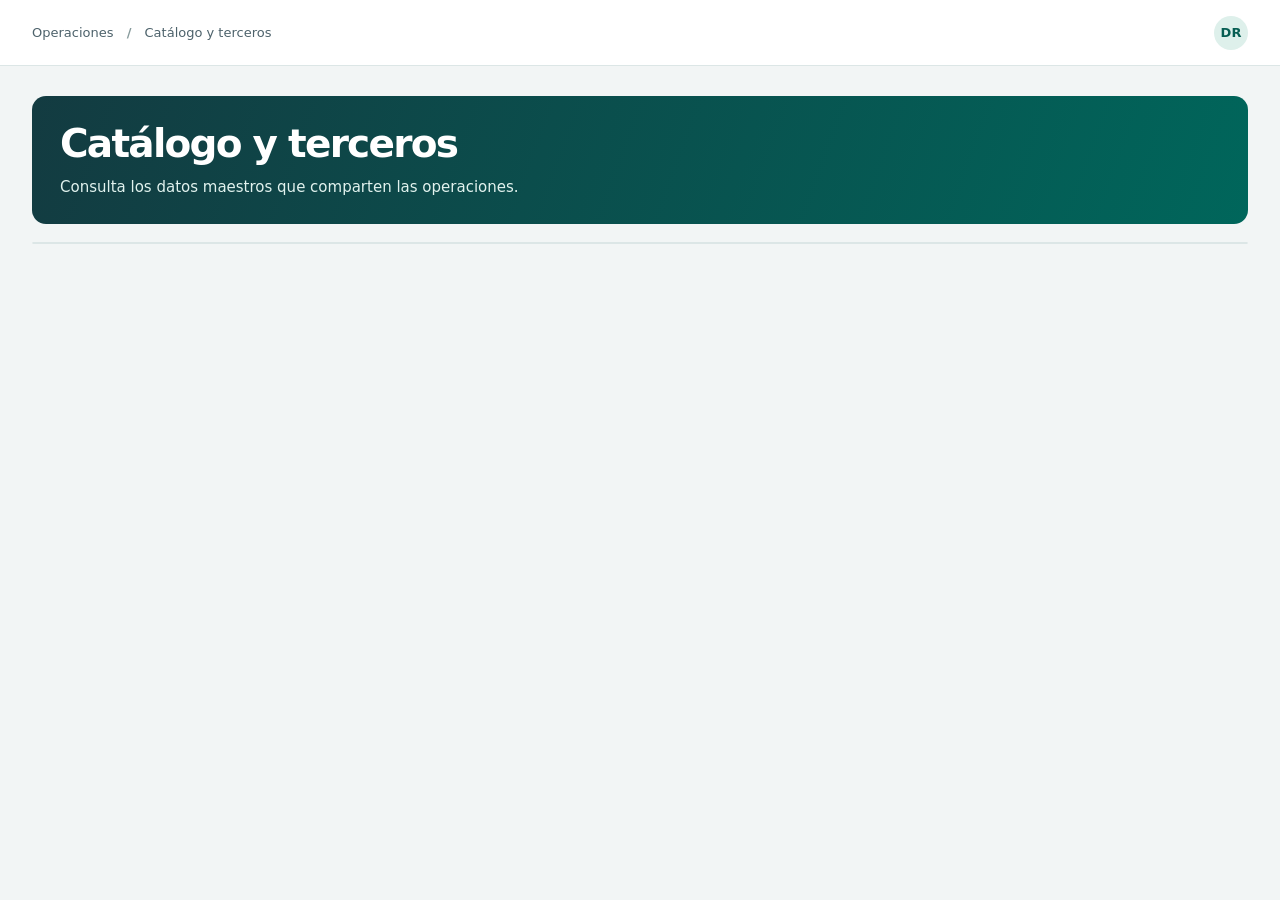
==== frontend/catalogo.html @ 20bc1d38 "Primer avance Frontend" ====
<!doctype html>
<html lang="es-CO">

<head>
    <meta charset="utf-8">
    <meta name="viewport" content="width=device-width, initial-scale=1">
    <title>Catálogo y terceros | DistribuRed</title>
    <link rel="stylesheet" href="./src/app/styles.css">
    <link rel="stylesheet" href="./src/app/navegacion.css">
    <link rel="stylesheet" href="./src/app/acceso.css">
    <script type="module" src="./src/app/navegacion.js"></script>
</head>

<body class="layout-navegacion">
    <aside class="sidebar" id="barra-lateral" hidden></aside>

    <div class="workspace">
        <header class="top">
            <span>Operaciones <b>/</b> Catálogo y terceros</span>
            <span class="avatar" aria-label="Perfil de demostración">DR</span>
        </header>

        <main>
            <section class="hero">
                <div>
                    <h1>Catálogo y terceros</h1>
                    <p>Consulta los datos maestros que comparten las operaciones.</p>
                </div>
            </section>

            <section class="panel directorio" id="directorio" aria-label="Consulta de registros"></section>
        </main>
    </div>
</body>

</html>
---- frontend/src/app/styles.css ----
:root{font:15px/1.5 system-ui,sans-serif;color:#142733;background:#f2f5f5;--muted:#4d626b;--line:#dce6e6;--accent:#006b61}
*{box-sizing:border-box}
body{margin:0;display:grid;grid-template-columns:218px minmax(0,1fr);min-height:100vh}
.sidebar{background:#10272d;color:white;display:flex;flex-direction:column;padding:27px 16px;gap:42px}
.brand,.selected{color:inherit;text-decoration:none;display:flex;align-items:center;gap:12px}
.brand{font-weight:750;font-size:19px;padding-inline:5px}
.logo{display:grid;place-items:center;background:#77eed0;color:#103832;width:34px;height:34px;border-radius:9px}
.selected{border-radius:8px;background:#22464a;padding:11px 13px;color:#aaf6e3;font-weight:650}
.demo{margin-top:auto;color:#c1d5d6;font-size:12px;padding:0 5px;display:flex;align-items:center;gap:8px}
.demo i,.dot{width:8px;height:8px;border-radius:50%;display:inline-block;background:#65dfb7}
.top{background:#fff;border-bottom:1px solid var(--line);height:66px;display:flex;align-items:center;justify-content:space-between;padding:0 32px;color:var(--muted);font-size:13px}
.top b{margin:0 9px;color:#879b9c}
.avatar{border-radius:50%;display:grid;place-items:center;width:34px;height:34px;background:#def0eb;color:#075e53;font-weight:750}
main{max-width:1400px;margin:auto;padding:30px 32px 48px}
.hero{display:flex;align-items:flex-end;justify-content:space-between;gap:24px;padding:26px 28px;border-radius:14px;background:linear-gradient(110deg,#133b41,#00665b);color:#fff}
h1,h2,p{margin:0}
h1{font-size:clamp(25px,3.2vw,39px);letter-spacing:-.045em;line-height:1.15}
.hero p{color:#e1f2ee;margin-top:9px}
label{display:grid;gap:5px;font-weight:650;font-size:13px}
.hero select{min-width:205px}
input,select,button{font:inherit;color:#142733;background:#fff;border:1px solid #bacbcd;border-radius:7px;min-height:42px;padding:8px 11px}
button{cursor:pointer;font-weight:650}
button:hover{background:#edf6f3}
:focus-visible{outline:3px solid #008671;outline-offset:3px}
.sidebar :focus-visible,.hero :focus-visible{outline-color:#83ffe0}
.cards{display:grid;grid-template-columns:repeat(4,minmax(0,1fr));gap:13px;margin:18px 0}
.card,.panel{background:#fff;border:1px solid var(--line);border-radius:12px}
.card{padding:15px 17px}
.card span{color:var(--muted);font-weight:650;font-size:13px;display:flex;align-items:center;gap:7px}
.card strong{font-size:30px;line-height:1.35}
.dot.disponible{background:#07816b}.dot.bajo{background:#a76706}.dot.agotado{background:#bc3f53}.dot.ausente{background:#627581}
.panel-title{padding:17px 20px 8px;display:flex;align-items:center;justify-content:space-between;gap:12px}
h2{font-size:20px}
#conteo{color:var(--muted);font-size:13px}
.filters{display:flex;align-items:end;gap:12px;padding:8px 20px 17px}
.search{flex:1}
.table-wrap{overflow-x:auto}
table{width:100%;border-collapse:collapse;text-align:left;white-space:nowrap;font-size:14px}
th,td{padding:12px 16px;border-top:1px solid #e5eded}
thead{background:#f4f8f7;color:#425861;font-size:12px}
tr th:first-child,tr td:first-child{padding-left:20px}
tbody th{font-weight:650}
tbody tr:hover{background:#f7fbfa}
small{display:block;color:var(--muted);font-weight:400}
.number{text-align:right;font-variant-numeric:tabular-nums}
.badge{display:inline-block;padding:4px 9px;border-radius:20px;font-size:12px;font-weight:700}
.badge.disponible{background:#e0f6ed;color:#09664e}
.badge.bajo{background:#fff0d2;color:#805000}
.badge.agotado{background:#fce6eb;color:#962842}
.badge.ausente{background:#eaf0f3;color:#4c5c68}
.empty{text-align:center;color:var(--muted);padding:30px}
@media(max-width:850px){body{grid-template-columns:1fr}.sidebar{flex-direction:row;align-items:center;gap:12px;flex-wrap:wrap;padding:12px 16px}.demo{margin:0 0 0 auto}.top{padding:0 16px}.hero{padding:19px}main{padding:16px}.filters{flex-wrap:wrap}}
@media(max-width:550px){.hero{align-items:stretch;flex-direction:column;gap:12px}.cards{grid-template-columns:repeat(2,1fr)}.search{flex-basis:100%}.filters select{max-width:100%}.demo{margin-left:0}}
.sidebar nav {
  display: grid;
  gap: 5px;
}

.sidebar nav a {
  display: flex;
  align-items: center;
  gap: 8px;
  padding: 10px 13px;
  border-radius: 8px;
  color: #c1d5d6;
  text-decoration: none;
  font-weight: 650;
}

.sidebar nav a:hover,
.sidebar nav a[aria-current="page"] {
  background: #22464a;
  color: #aaf6e3;
}

.enlace-detalle {
  color: var(--accent);
  font-weight: 650;
  text-underline-offset: 3px;
}

#estado-resumen {
  color: var(--muted);
  font-size: 13px;
}

@media (max-width: 850px) {
  .sidebar nav {
    display: flex;
    flex-wrap: wrap;
  }
}

.transferencias {
  margin-top: 18px;
}

.traslado {
  border-top: 1px solid var(--line);
}

.traslado summary {
  display: flex;
  align-items: center;
  justify-content: space-between;
  flex-wrap: wrap;
  gap: 10px;
  padding: 14px 20px;
  cursor: pointer;
}

.traslado summary strong::before {
  content: "▸ ";
}

.traslado[open] summary strong::before {
  content: "▾ ";
}

.traslado summary:hover {
  background: #f7fbfa;
}

.traslado-estados {
  display: flex;
  flex-wrap: wrap;
  gap: 6px;
}

.traslado-fechas {
  padding: 0 20px 12px;
  color: var(--muted);
  font-size: 13px;
}

@media (min-width: 851px) {
  .sidebar {
    position: sticky;
    top: 0;
    align-self: start;
    height: 100vh;
    overflow-y: auto;
  }
}

#filtros-ventas label:has(#solo-saldo) {
  align-self: center;
}

#filtros-ventas label:has(#solo-saldo) span {
  display: inline-flex;
  align-items: center;
  gap: 7px;
}

#solo-saldo {
  min-height: 0;
  margin: 0;
  accent-color: var(--accent);
}

.titulo-pagos {
  margin: 14px 20px 6px;
  font-size: 14px;
}

.directorio {
  margin-top: 18px;
  min-width: 0;
}

.directorio .filters > label {
  min-width: 0;
}

.directorio .filters input,
.directorio .filters select {
  max-width: 100%;
}

.directorio-conteo {
  margin: 0;
  padding: 0 20px 12px;
  color: var(--muted);
  font-size: 13px;
}

#consolidado-corporativo {
  margin-top: 18px;
}
---- frontend/src/app/navegacion.css ----
body.layout-navegacion {
  display: grid;
  grid-template-columns: minmax(0, 1fr);
}

.layout-navegacion > .workspace {
  grid-column: 1;
  grid-row: 1;
  min-width: 0;
}

.layout-navegacion .sidebar[hidden],
.layout-navegacion main[hidden] {
  display: none;
}

.layout-navegacion .table-wrap {
  max-width: 100%;
  overflow-x: auto;
}

.layout-navegacion .top {
  display: flex;
  align-items: center;
  justify-content: flex-start;
  gap: 12px;
}

.layout-navegacion .top > span:not(.avatar) {
  min-width: 0;
  overflow: hidden;
  text-overflow: ellipsis;
  white-space: nowrap;
}

.layout-navegacion .top .avatar {
  flex: 0 0 auto;
  margin-inline-start: auto;
}

.boton-menu {
  flex: 0 0 auto;
  min-height: 36px;
  padding: 5px 10px;
}

.layout-navegacion .sidebar nav {
  display: grid;
  gap: 5px;
}

.layout-navegacion .sidebar nav a {
  display: flex;
  align-items: center;
  gap: 8px;
  padding: 10px 13px;
  border-radius: 8px;
  color: #c1d5d6;
  text-decoration: none;
  font-weight: 650;
}

.layout-navegacion .sidebar nav a:hover,
.layout-navegacion .sidebar nav a[aria-current="page"] {
  background: #22464a;
  color: #aaf6e3;
}

@media (width > 850px) {
  body.layout-navegacion.menu-abierto {
    grid-template-columns: 218px minmax(0, 1fr);
  }

  .layout-navegacion > .sidebar {
    grid-column: 1;
    grid-row: 1;
    position: sticky;
    top: 0;
    align-self: start;
    height: 100vh;
    height: 100dvh;
    overflow-y: auto;
  }

  .layout-navegacion.menu-abierto > .workspace {
    grid-column: 2;
  }
}

@media (width <= 850px) {
  .layout-navegacion .sidebar {
    position: static;
    flex-direction: column;
    align-items: stretch;
    gap: 12px;
    height: auto;
    padding: 12px 16px;
  }
}
---- frontend/src/app/acceso.css ----
body.pagina-login {
  display: grid;
  grid-template-columns: minmax(0, 1fr);
  place-items: center;
  padding: 16px;
}

.login-panel {
  width: min(100%, 420px);
  margin: 0;
  padding: 28px;
  background: #fff;
  border: 1px solid var(--line);
  border-radius: 14px;
}

.login-panel h1 {
  margin-top: 14px;
}

.login-panel p {
  margin-top: 8px;
  color: var(--muted);
}

.login-panel form,
.sesion-menu {
  display: grid;
  gap: 8px;
}

.login-panel form {
  margin-top: 22px;
}

.login-panel button {
  background: var(--accent);
  border-color: var(--accent);
  color: #fff;
}

.login-panel #login-mensaje {
  color: #962842;
}

#login-mensaje:empty {
  display: none;
}

.sesion-menu {
  margin-top: auto;
}

.sesion-menu small {
  color: #c1d5d6;
}

.acceso-denegado {
  padding: 24px;
}

.acceso-denegado p {
  margin: 10px 0;
}
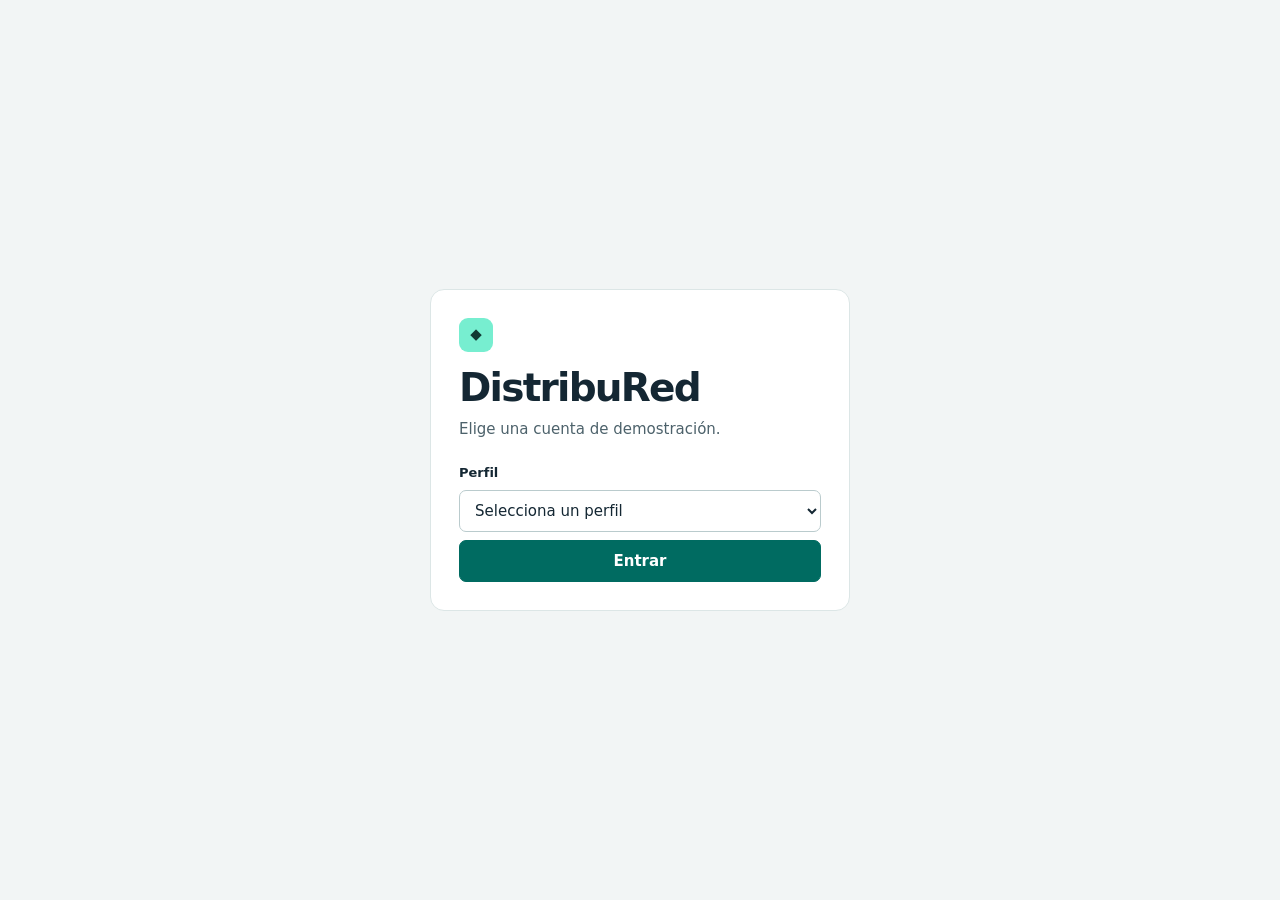
==== commit ffb634f3: "Reparar el acceso y la carga del frontend de DistribuRed" ====
--- a/frontend/catalogo.html
+++ b/frontend/catalogo.html
@@ -20,7 +20,7 @@
             <span class="avatar" aria-label="Perfil de demostración">DR</span>
         </header>
 
-        <main>
+        <main hidden>
             <section class="hero">
                 <div>
                     <h1>Catálogo y terceros</h1>
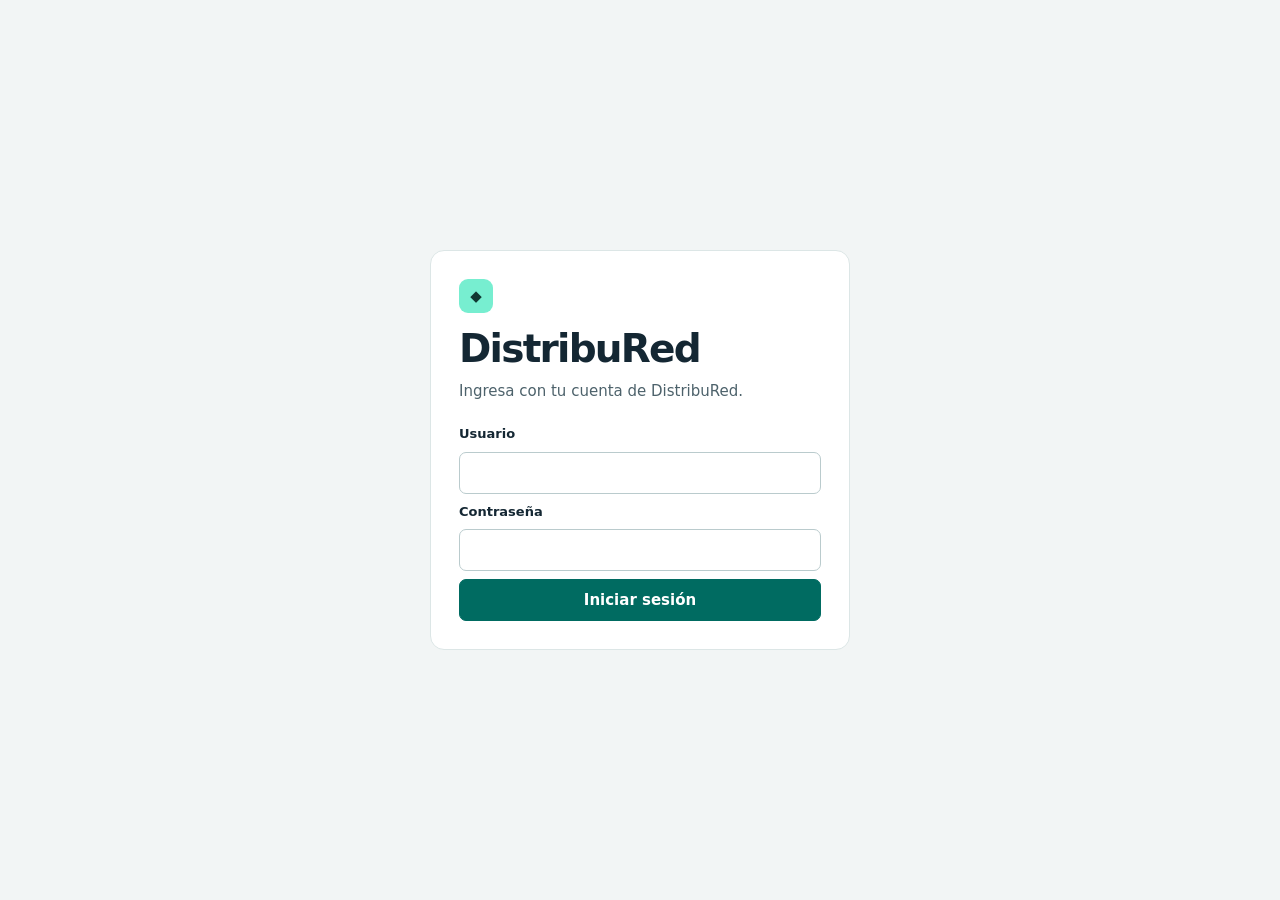
==== commit 239750d5: "Conectar DistribuRed a sus seis servicios PostgreSQL" ====
--- a/frontend/catalogo.html
+++ b/frontend/catalogo.html
@@ -17,7 +17,7 @@
     <div class="workspace">
         <header class="top">
             <span>Operaciones <b>/</b> Catálogo y terceros</span>
-            <span class="avatar" aria-label="Perfil de demostración">DR</span>
+            <span class="avatar" aria-label="Perfil de usuario">DR</span>
         </header>
 
         <main hidden>
--- a/frontend/src/app/styles.css
+++ b/frontend/src/app/styles.css
@@ -187,4 +187,9 @@
 
 #consolidado-corporativo {
   margin-top: 18px;
-}+}
+.editar-minimo {
+  margin-inline-start: 0.45rem;
+  min-height: 30px;
+  padding: 4px 8px;
+}
